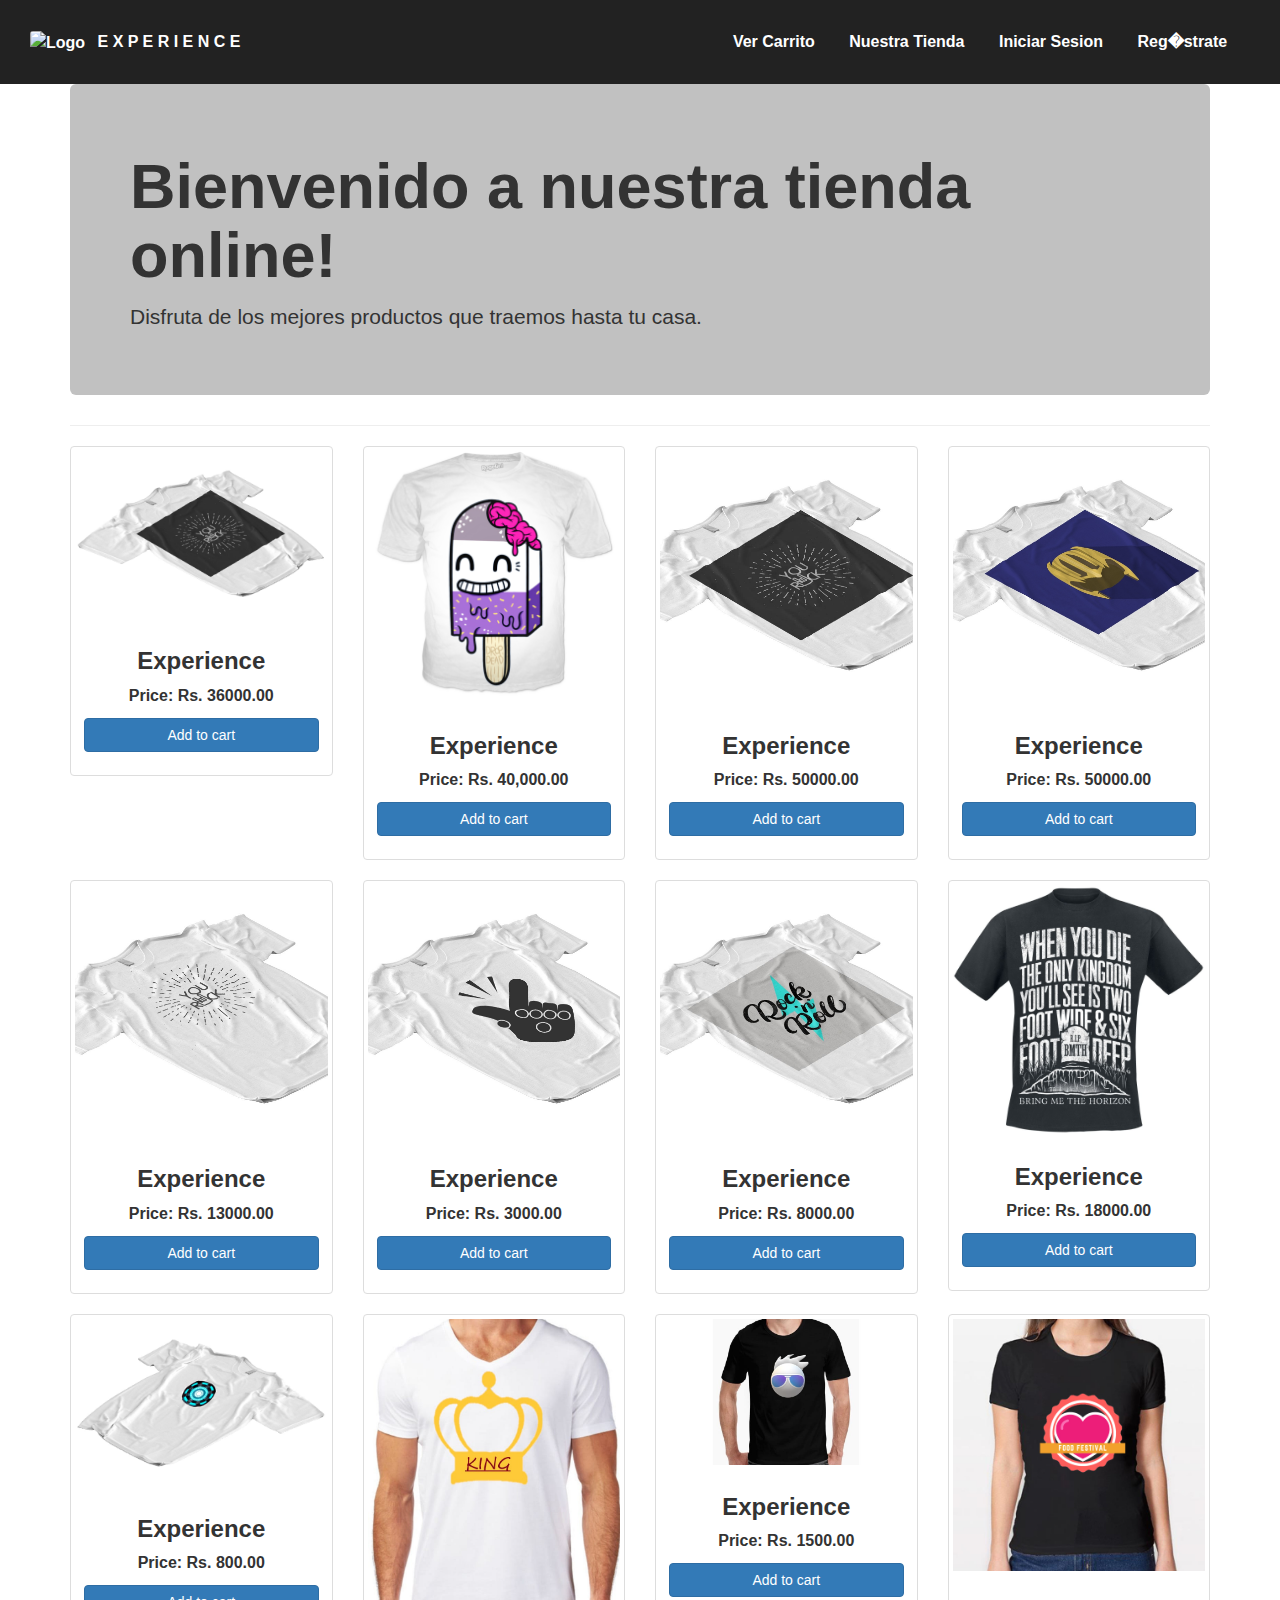
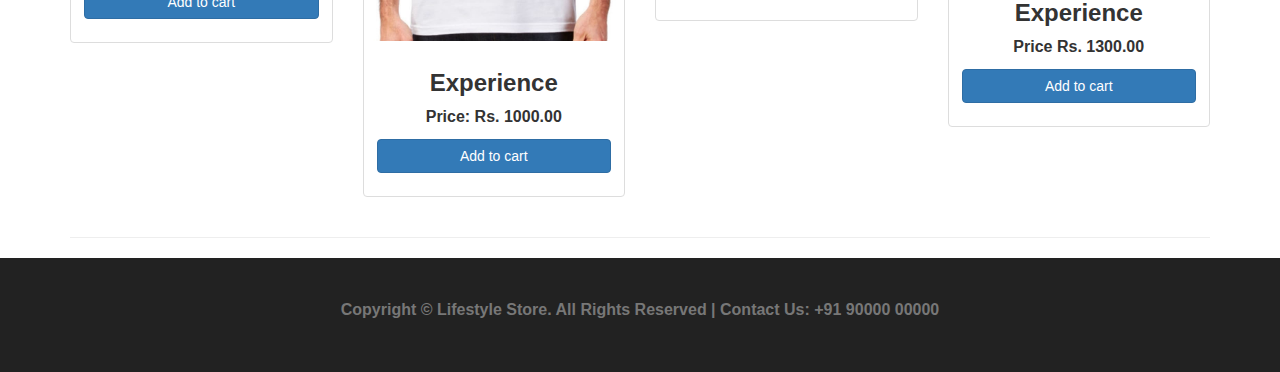
==== tienda.html @ fa9e7270 "Add files via upload" ====
<!DOCTYPE html>
<html lang="en">
    <head>
        <meta name="viewport" content="width=device-width, initial-scale=1">
        <title>Products | Life Style Store</title>
        <link href="css/bootstrap.css" rel="stylesheet">
        <link href="css/styler.css" rel="stylesheet">
<link href="css/style.css" rel="stylesheet">        
<script src="js/jquery.js"></script>
        <script src="js/bootstrap.min.js"></script>
    </head>
 <header>

        <!-- our main logo -->
        <a id="logo" href="Experience.html">
            <img src="img/avatar.jpeg" alt="Logo">
            <span>E X P E R I E N C E</span>
        </a>

        <!-- main navigation links -->
        <nav>
            <ul>
                <li><a href="carrito.html">Ver Carrito</a></li>
                <li><a href="tienda.html">Nuestra Tienda</a></li>
                <li><a href="sesion">Iniciar Sesion</a></li>
                <li><a href="registrar">Reg�strate</a></li>
            </ul>
        </nav>

    </header>

    <body>
        

        <div class="container" id="content">

            <!-- Jumbotron Header -->
            <div class="jumbotron home-spacer" id="products-jumbotron">
                <h1>Bienvenido a nuestra tienda online!</h1>
                <p>Disfruta de los mejores productos que traemos hasta tu casa.</p>

            </div>
            <hr>

            <div class="row text-center" id="cameras">
                <div class="col-md-3 col-sm-6 home-feature">
                    <div class="thumbnail">
                        <img src="img/12.jpg" alt="">
                        <div class="caption">
                            <h3> Experience </h3>
                            <p>Price: Rs. 36000.00 </p>
                            <p><a href="login.html" role="button" class="btn btn-primary btn-block">Add to cart</a></p>
                        </div>
                    </div>
                </div>

                <div class="col-md-3 col-sm-6 home-feature">
                    <div class="thumbnail">
                        <img src="img/1.jpg" alt="">
                        <div class="caption">
                            <h3>Experience </h3>
                            <p>Price: Rs. 40,000.00 </p>
                            <p><a href="login.html" role="button" class="btn btn-primary btn-block">Add to cart</a></p>
                        </div>
                    </div>
                </div>

                <div class="col-md-3 col-sm-6 home-feature">
                    <div class="thumbnail">
                        <img src="img/2.jpg" alt="">
                        <div class="caption">
                            <h3>Experience </h3>
                            <p>Price: Rs. 50000.00</p>
                            <p><a href="login.html" role="button" class="btn btn-primary btn-block">Add to cart</a></p>
                        </div>
                    </div>
                </div>

                <div class="col-md-3 col-sm-6 home-feature">
                    <div class="thumbnail">
                        <img src="img/3.jpg" alt="">
                        <div class="caption">
                            <h3>Experience </h3>
                            <p>Price: Rs. 50000.00</p>
                            <p><a href="login.html" role="button" class="btn btn-primary btn-block">Add to cart</a></p>
                        </div>
                    </div>
                </div>
            </div>

            <div class="row text-center" id="watches">
                <div class="col-md-3 col-sm-6 home-feature">
                    <div class="thumbnail">
                        <img src="img/4.jpg" alt="">
                        <div class="caption">
                            <h3>Experience  </h3>
                            <p>Price: Rs. 13000.00 </p>
                            <p><a href="login.html" role="button" class="btn btn-primary btn-block">Add to cart</a></p>
                        </div>
                    </div>
                </div>

                <div class="col-md-3 col-sm-6 home-feature">
                    <div class="thumbnail">
                        <img src="img/5.jpg" alt="">
                        <div class="caption">
                            <h3>Experience </h3>
                            <p>Price: Rs. 3000.00 </p>
                            <p><a href="login.html" role="button" class="btn btn-primary btn-block">Add to cart</a></p>
                        </div>
                    </div>
                </div>

                <div class="col-md-3 col-sm-6 home-feature">
                    <div class="thumbnail">
                        <img src="img/6.jpg" alt="">
                        <div class="caption">
                            <h3>Experience </h3>
                            <p>Price: Rs. 8000.00 </p>
                            <p><a href="login.html" role="button" class="btn btn-primary btn-block">Add to cart</a></p>
                        </div>
                    </div>
                </div>

                <div class="col-md-3 col-sm-6 home-feature">
                    <div class="thumbnail">
                        <img src="img/7.jpg" alt="">
                        <div class="caption">
                            <h3>Experience </h3>
                            <p>Price: Rs. 18000.00 </p>
                            <p><a href="login.html" role="button" class="btn btn-primary btn-block">Add to cart</a></p>
                        </div>
                    </div>
                </div>
            </div>

            <div class="row text-center" id="shirts">
                <div class="col-md-3 col-sm-6 home-feature">
                    <div class="thumbnail">
                        <img src="img/8.jpg" alt="">
                        <div class="caption">
                            <h3>Experience  </h3>
                            <p>Price: Rs. 800.00 </p>
                            <p><a href="login.html" role="button" class="btn btn-primary btn-block">Add to cart</a></p>
                        </div>
                    </div>
                </div>

                <div class="col-md-3 col-sm-6 home-feature">
                    <div class="thumbnail">
                        <img src="img/9.jpg" alt="">
                        <div class="caption">
                            <h3>Experience </h3>
                            <p>Price: Rs. 1000.00</p>
                            <p><a href="login.html" role="button" class="btn btn-primary btn-block">Add to cart</a></p>
                        </div>
                    </div>
                </div>

                <div class="col-md-3 col-sm-6 home-feature">
                    <div class="thumbnail">
                        <img src="img/10.jpg" alt="">
                        <div class="caption">
                            <h3>Experience </h3>
                            <p>Price: Rs. 1500.00</p>
                            <p><a href="login.html" role="button" class="btn btn-primary btn-block">Add to cart</a></p>
                        </div>
                    </div>
                </div>

                <div class="col-md-3 col-sm-6 home-feature">
                    <div class="thumbnail">
                        <img src="img/11.jpg" alt="">
                        <div class="caption">
                            <h3>Experience </h3>
                            <p>Price Rs. 1300.00</p>
                            <p><a href="login.html" role="button" class="btn btn-primary btn-block">Add to cart</a></p>
                        </div>
                    </div>
                </div>
            </div>
            <hr>
        </div>
        <footer>
            <div class="container">
                <center>
                    <p>Copyright &copy; Lifestyle Store. All Rights Reserved  |  Contact Us: +91 90000 00000</p>	
                </center>
            </div>
        </footer>
    </body>
</html>
---- css/styler.css ----
body,
html {
    width: 100%;
    height: 100%;
}

body{
    padding-top:100px;
}

body,
h1,
h2,
h3,
h4,
h5,
h6 {
    font-family: "Lato","Helvetica Neue",Helvetica,Arial,sans-serif;
    font-weight: 700;
}

#content{
    min-height: 600px;
}

#banner_image {
    padding-bottom: 50px;
    text-align: center;
    color: #f8f8f8;
    background: url(../img/intro-bg_1.jpg) no-repeat center center;
    background-size: cover;
}

#banner_content {
    position: relative;
    padding-top: 6%;
    padding-bottom: 6%;
    margin-top: 12%;
    margin-bottom: 12%;
    background-color: rgba(0, 0, 0, 0.7);
    max-width: 660px;
}

#item_list {
    padding-top: 50px;
}

/*This code ensures that when we navigate to a particular section of a page, the section does not get lost behind the header*/
#cameras:before, #watches:before, #shirts:before{
    display: block; 
    content: " "; 
    margin-top: -85px; 
    height: 85px; 
    visibility: hidden;
}


#login-panel .panel-footer{
    font-weight:normal;
}

footer {
    padding: 10px 0;
    background-color: #101010;
    color:#9d9d9d;
    bottom: 0;
    width: 100%;
}

.red{
    color:red;
}

#settings-container{
    margin-bottom:10px;
}

.navbar-brand{
    font-size:20px;
}

@media(max-width:768px) {
    #banner_content {
        padding-bottom: 15%;
    }
    footer{
        text-align:left;
    }
}

.remove_item_link{
    color:#0000ff;
}
---- css/style.css ----
/* resetting browser stuff */
*   
  {
  box-sizing: border-box;
}

html,
body   {
  margin: 0;
  padding: 0;
  line-height: 1.5;
  font-size: 16px;
}


/* styling our overall page */
body     
{
  background: #FFF;
 
 font-family: Arial, Helvetica, sans-serif;
}


/* styling our header */
header   {
  background: #222;
  color: #FFF;
 
 padding: 20px 30px;
}

/* logo */
#logo      
   {
  display: inline-block;
  color: #FFF;
 
 text-decoration: none;
  width: 49%;
}
#logo img 
   {
  width: 50px;
  border-radius: 3px;
  margin-right: 8px;

  vertical-align: middle;
}
#logo span 
  {
  display: inline-block;
}

/* main navigation 
*/
nav  
   {
  width: 50%;
  display: inline-block;
  text-align: right;
}
nav ul  
 {
  list-style: none;
  margin: 0;
}
nav ul li
 {
  display: inline-block;
}
nav ul li a  
  {
  color: #FFF;
  text-decoration: none;
 
 display: block;
  padding: 10px 15px;
 
 border-radius: 3px;
 
 transition: 0.3s ease all;

}
nav ul li a:hover 
  {
  background: #444;
}


/* styling our footer */
footer 
  {
  background: #222;
  
color: #777;
  padding: 40px;
 
 text-align: center;
}
footer img  
{
  display: block;
  border-radius: 5px;
  width: 80px;
  
margin: 0 auto 10px;
}

/* styling our main content
 */
.hero         
  {
  min-height: 800px;
  text-align: center;
 
 background-image: url('../img/sky.jpg');
 
 background-size: cover;
}
.hero-content   
{
  color: #FFF;
  padding-top: 130px;
}
.hero-content h1  
 {
  font-size: 100px;
  margin: 0;
}
.hero-content p 
   {
  font-size: 50px;
}
.hero-content a    
{
  display: inline-block;
  color: #FFF;
  border: 3px solid #FFF;

  border-radius: 3px;
  padding: 15px 30px;
  margin-right: 20px;
 
 text-decoration: none;
  font-size: 28px;
}


#item_list {
    padding-top: 50px;
}



/* basic site sections */
.site-section  
 {
  padding-bottom: 50px;
  padding-top: 50px;
}
.site-section-secondary  
 {
  background: #EFEFEF;
}
.site-section-inside   {
  width: 80%;
  max-width: 1200px;
  margin: 0 auto;
}
.section-header {
  text-align: center;
  margin-bottom: 30px;
}
.section-header h2  {
  font-size: 30px;
  letter-spacing: 2px;
  text-transform: uppercase;
  font-weight: 300;
  color: #777;
}

/* feature boxes */
.feature-box   {
  display: inline-block;
  width: 33%;
  padding: 20px 30px;
}
.feature-box img  {
  margin-bottom: 12px;
  width: 80px;
}
.feature-box h5   {
  font-size: 20px;
  color: #999;
  text-transform: uppercase;
  font-weight: 300;
  letter-spacing: 2px;
  margin: 0;
}

/* testimonial boxes */
.testimonial-box   {
  display: inline-block;
  width: 33%;
  padding: 20px 30px;
}
.testimonial-content   {
  background: #FFF;
  padding: 15px;
  border-radius: 4px;
  margin-bottom: 15px;
}
.testimonial-author           {

}
.testimonial-author img {
  float: left;
  width: 80px;
  border-radius: 50%;
  margin-right: 15px;
  vertical-align: middle;
}
.testimonial-author h5   {
  font-size: 18px;
  margin: 0;
  padding-top:15px;
}
.testimonial-author span {
  font-size: 14px;
}
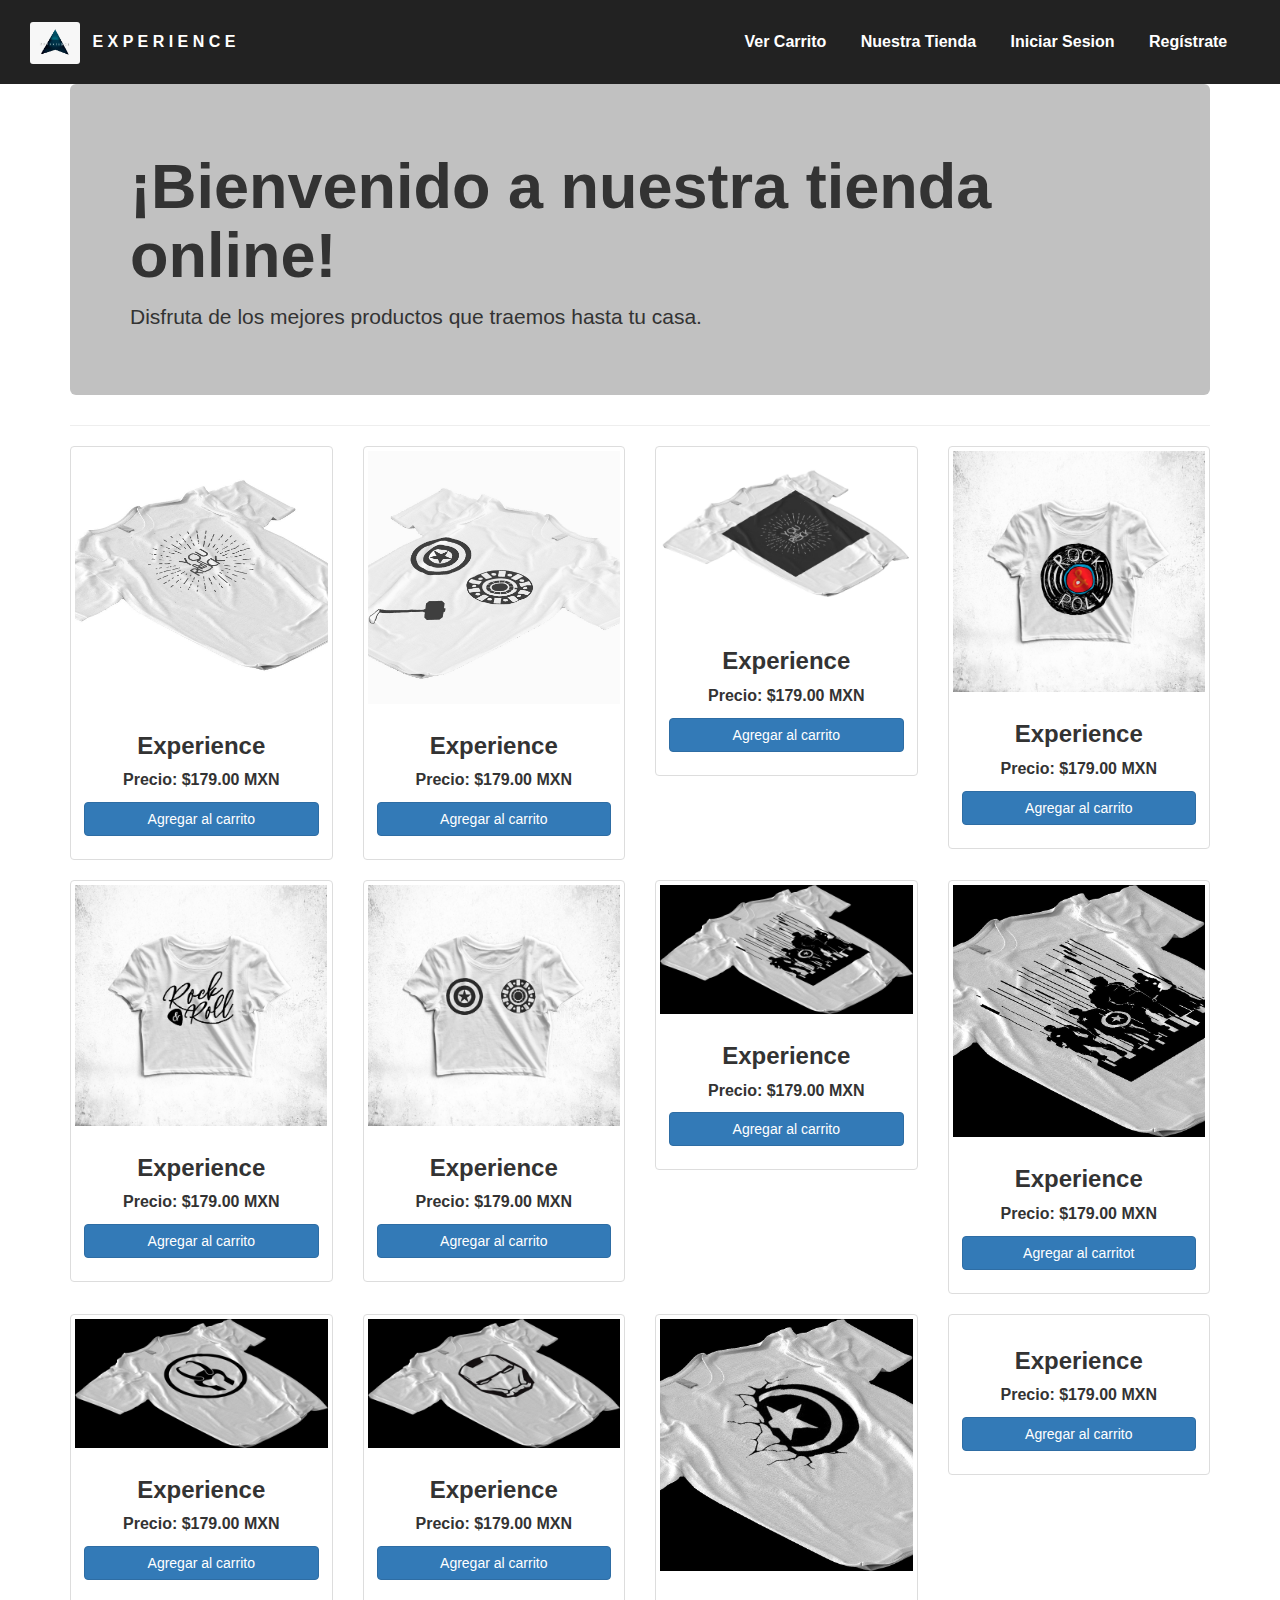
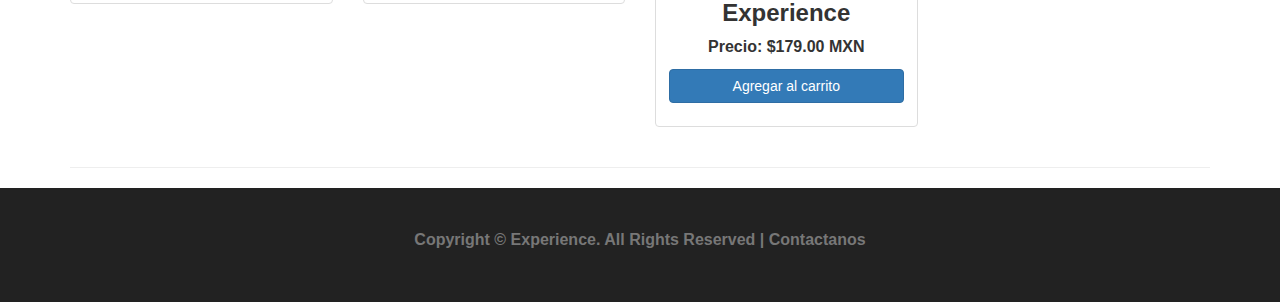
==== commit 2788f3f2: "Update tienda.html" ====
--- a/tienda.html
+++ b/tienda.html
@@ -12,8 +12,8 @@
  <header>
 
         <!-- our main logo -->
-        <a id="logo" href="Experience.html">
-            <img src="img/avatar.jpeg" alt="Logo">
+        <a id="logo" href="index.html">
+            <img src="img/logo.jpg" alt="Logo">
             <span>E X P E R I E N C E</span>
         </a>
 
@@ -23,7 +23,7 @@
                 <li><a href="carrito.html">Ver Carrito</a></li>
                 <li><a href="tienda.html">Nuestra Tienda</a></li>
                 <li><a href="sesion">Iniciar Sesion</a></li>
-                <li><a href="registrar">Reg�strate</a></li>
+                <li><a href="registrar">Regístrate</a></li>
             </ul>
         </nav>
 
@@ -36,7 +36,7 @@
 
             <!-- Jumbotron Header -->
             <div class="jumbotron home-spacer" id="products-jumbotron">
-                <h1>Bienvenido a nuestra tienda online!</h1>
+                <h1>¡Bienvenido a nuestra tienda online!</h1>
                 <p>Disfruta de los mejores productos que traemos hasta tu casa.</p>
 
             </div>
@@ -45,11 +45,125 @@
             <div class="row text-center" id="cameras">
                 <div class="col-md-3 col-sm-6 home-feature">
                     <div class="thumbnail">
-                        <img src="img/12.jpg" alt="">
+                        <img src="img/01.jpg" alt="">
                         <div class="caption">
                             <h3> Experience </h3>
-                            <p>Price: Rs. 36000.00 </p>
-                            <p><a href="login.html" role="button" class="btn btn-primary btn-block">Add to cart</a></p>
+                            <p>Precio: $179.00 MXN </p>
+                            <p><a href="login.html" role="button" class="btn btn-primary btn-block">Agregar al carrito</a></p>
+                        </div>
+                    </div>
+                </div>
+
+                <div class="col-md-3 col-sm-6 home-feature">
+                    <div class="thumbnail">
+                        <img src="img/02.jpg" alt="">
+                        <div class="caption">
+                            <h3>Experience </h3>
+                            <p>Precio: $179.00 MXN </p>
+                            <p><a href="login.html" role="button" class="btn btn-primary btn-block">Agregar al carrito</a></p>
+                        </div>
+                    </div>
+                </div>
+
+                <div class="col-md-3 col-sm-6 home-feature">
+                    <div class="thumbnail">
+                        <img src="img/03.jpg" alt="">
+                        <div class="caption">
+                            <h3>Experience </h3>
+                            <p>Precio: $179.00 MXN</p>
+                            <p><a href="login.html" role="button" class="btn btn-primary btn-block">Agregar al carrito</a></p>
+                        </div>
+                    </div>
+                </div>
+
+                <div class="col-md-3 col-sm-6 home-feature">
+                    <div class="thumbnail">
+                        <img src="img/04.jpg" alt="">
+                        <div class="caption">
+                            <h3>Experience </h3>
+                            <p>Precio: $179.00 MXN</p>
+                            <p><a href="login.html" role="button" class="btn btn-primary btn-block">Agregar al carrito</a></p>
+                        </div>
+                    </div>
+                </div>
+            </div>
+
+            <div class="row text-center" id="watches">
+                <div class="col-md-3 col-sm-6 home-feature">
+                    <div class="thumbnail">
+                        <img src="img/05.jpg" alt="">
+                        <div class="caption">
+                            <h3>Experience  </h3>
+                            <p>Precio: $179.00 MXN</p>
+                            <p><a href="login.html" role="button" class="btn btn-primary btn-block">Agregar al carrito</a></p>
+                        </div>
+                    </div>
+                </div>
+
+                <div class="col-md-3 col-sm-6 home-feature">
+                    <div class="thumbnail">
+                        <img src="img/06.jpg" alt="">
+                        <div class="caption">
+                            <h3>Experience </h3>
+                            <p>Precio: $179.00 MXN</p>
+                            <p><a href="login.html" role="button" class="btn btn-primary btn-block">Agregar al carrito</a></p>
+                        </div>
+                    </div>
+                </div>
+
+                <div class="col-md-3 col-sm-6 home-feature">
+                    <div class="thumbnail">
+                        <img src="img/07.jpg" alt="">
+                        <div class="caption">
+                            <h3>Experience </h3>
+                            <p>Precio: $179.00 MXN </p>
+                            <p><a href="login.html" role="button" class="btn btn-primary btn-block">Agregar al carrito</a></p>
+                        </div>
+                    </div>
+                </div>
+
+                <div class="col-md-3 col-sm-6 home-feature">
+                    <div class="thumbnail">
+                        <img src="img/08.jpg" alt="">
+                        <div class="caption">
+                            <h3>Experience </h3>
+                            <p>Precio: $179.00 MXN </p>
+                            <p><a href="login.html" role="button" class="btn btn-primary btn-block">Agregar al carritot</a></p>
+                        </div>
+                    </div>
+                </div>
+            </div>
+
+            <div class="row text-center" id="shirts">
+                <div class="col-md-3 col-sm-6 home-feature">
+                    <div class="thumbnail">
+                        <img src="img/09.jpg" alt="">
+                        <div class="caption">
+                            <h3>Experience  </h3>
+                            <p>Precio: $179.00 MXN </p>
+                            <p><a href="login.html" role="button" class="btn btn-primary btn-block">Agregar al carrito</a></p>
+                        </div>
+                    </div>
+                </div>
+
+                <div class="col-md-3 col-sm-6 home-feature">
+                    <div class="thumbnail">
+                        <img src="img/10.jpg" alt="">
+                        <div class="caption">
+                            <h3>Experience </h3>
+                            <p>Precio: $179.00 MXN</p>
+                            <p><a href="login.html" role="button" class="btn btn-primary btn-block">Agregar al carrito</a></p>
+                        </div>
+                    </div>
+                </div>
+
+                <div class="col-md-3 col-sm-6 home-feature">
+                    <div class="thumbnail">
+                        <img src="img/11.jpg" alt="">
+                        <div class="caption">
+                            <h3>Experience </h3>
+                            <p>Precio: $179.00 MXN</p>
+                            <p><a href="login.html" role="button" class="btn btn-primary btn-block">Agregar al carrito</a></p>
                         </div>
                     </div>
                 </div>
@@ -59,122 +173,8 @@
                         <img src="img/1.jpg" alt="">
                         <div class="caption">
                             <h3>Experience </h3>
-                            <p>Price: Rs. 40,000.00 </p>
-                            <p><a href="login.html" role="button" class="btn btn-primary btn-block">Add to cart</a></p>
-                        </div>
-                    </div>
-                </div>
-
-                <div class="col-md-3 col-sm-6 home-feature">
-                    <div class="thumbnail">
-                        <img src="img/2.jpg" alt="">
-                        <div class="caption">
-                            <h3>Experience </h3>
-                            <p>Price: Rs. 50000.00</p>
-                            <p><a href="login.html" role="button" class="btn btn-primary btn-block">Add to cart</a></p>
-                        </div>
-                    </div>
-                </div>
-
-                <div class="col-md-3 col-sm-6 home-feature">
-                    <div class="thumbnail">
-                        <img src="img/3.jpg" alt="">
-                        <div class="caption">
-                            <h3>Experience </h3>
-                            <p>Price: Rs. 50000.00</p>
-                            <p><a href="login.html" role="button" class="btn btn-primary btn-block">Add to cart</a></p>
-                        </div>
-                    </div>
-                </div>
-            </div>
-
-            <div class="row text-center" id="watches">
-                <div class="col-md-3 col-sm-6 home-feature">
-                    <div class="thumbnail">
-                        <img src="img/4.jpg" alt="">
-                        <div class="caption">
-                            <h3>Experience  </h3>
-                            <p>Price: Rs. 13000.00 </p>
-                            <p><a href="login.html" role="button" class="btn btn-primary btn-block">Add to cart</a></p>
-                        </div>
-                    </div>
-                </div>
-
-                <div class="col-md-3 col-sm-6 home-feature">
-                    <div class="thumbnail">
-                        <img src="img/5.jpg" alt="">
-                        <div class="caption">
-                            <h3>Experience </h3>
-                            <p>Price: Rs. 3000.00 </p>
-                            <p><a href="login.html" role="button" class="btn btn-primary btn-block">Add to cart</a></p>
-                        </div>
-                    </div>
-                </div>
-
-                <div class="col-md-3 col-sm-6 home-feature">
-                    <div class="thumbnail">
-                        <img src="img/6.jpg" alt="">
-                        <div class="caption">
-                            <h3>Experience </h3>
-                            <p>Price: Rs. 8000.00 </p>
-                            <p><a href="login.html" role="button" class="btn btn-primary btn-block">Add to cart</a></p>
-                        </div>
-                    </div>
-                </div>
-
-                <div class="col-md-3 col-sm-6 home-feature">
-                    <div class="thumbnail">
-                        <img src="img/7.jpg" alt="">
-                        <div class="caption">
-                            <h3>Experience </h3>
-                            <p>Price: Rs. 18000.00 </p>
-                            <p><a href="login.html" role="button" class="btn btn-primary btn-block">Add to cart</a></p>
-                        </div>
-                    </div>
-                </div>
-            </div>
-
-            <div class="row text-center" id="shirts">
-                <div class="col-md-3 col-sm-6 home-feature">
-                    <div class="thumbnail">
-                        <img src="img/8.jpg" alt="">
-                        <div class="caption">
-                            <h3>Experience  </h3>
-                            <p>Price: Rs. 800.00 </p>
-                            <p><a href="login.html" role="button" class="btn btn-primary btn-block">Add to cart</a></p>
-                        </div>
-                    </div>
-                </div>
-
-                <div class="col-md-3 col-sm-6 home-feature">
-                    <div class="thumbnail">
-                        <img src="img/9.jpg" alt="">
-                        <div class="caption">
-                            <h3>Experience </h3>
-                            <p>Price: Rs. 1000.00</p>
-                            <p><a href="login.html" role="button" class="btn btn-primary btn-block">Add to cart</a></p>
-                        </div>
-                    </div>
-                </div>
-
-                <div class="col-md-3 col-sm-6 home-feature">
-                    <div class="thumbnail">
-                        <img src="img/10.jpg" alt="">
-                        <div class="caption">
-                            <h3>Experience </h3>
-                            <p>Price: Rs. 1500.00</p>
-                            <p><a href="login.html" role="button" class="btn btn-primary btn-block">Add to cart</a></p>
-                        </div>
-                    </div>
-                </div>
-
-                <div class="col-md-3 col-sm-6 home-feature">
-                    <div class="thumbnail">
-                        <img src="img/11.jpg" alt="">
-                        <div class="caption">
-                            <h3>Experience </h3>
-                            <p>Price Rs. 1300.00</p>
-                            <p><a href="login.html" role="button" class="btn btn-primary btn-block">Add to cart</a></p>
+                            <p>Precio: $179.00 MXN</p>
+                            <p><a href="login.html" role="button" class="btn btn-primary btn-block">Agregar al carrito</a></p>
                         </div>
                     </div>
                 </div>
@@ -184,9 +184,9 @@
         <footer>
             <div class="container">
                 <center>
-                    <p>Copyright &copy; Lifestyle Store. All Rights Reserved  |  Contact Us: +91 90000 00000</p>	
+                    <p>Copyright &copy; Experience. All Rights Reserved  |  Contactanos</p>	
                 </center>
             </div>
         </footer>
     </body>
-</html>+</html>
--- a/css/style.css
+++ b/css/style.css
@@ -1,231 +1,239 @@
-/* resetting browser stuff */
+/* resetting browser stuff */
 *   
-  {
-  box-sizing: border-box;
-}
-
-html,
-body   {
-  margin: 0;
-  padding: 0;
-  line-height: 1.5;
-  font-size: 16px;
-}
-
-
-/* styling our overall page */
+  {
+  box-sizing: border-box;
+}
+
+html,
+body   {
+  margin: 0;
+  padding: 0;
+  line-height: 1.5;
+  font-size: 16px;
+}
+
+
+/* styling our overall page */
 body     
-{
-  background: #FFF;
- 
- font-family: Arial, Helvetica, sans-serif;
-}
-
-
-/* styling our header */
-header   {
-  background: #222;
-  color: #FFF;
- 
- padding: 20px 30px;
-}
-
-/* logo */
+{
+  background: #FFF;
+ 
+ font-family: Arial, Helvetica, sans-serif;
+}
+
+
+/* styling our header */
+header   {
+  background: #222;
+  color: #FFF;
+ 
+ padding: 20px 30px;
+}
+
+/* logo */
 #logo      
-   {
-  display: inline-block;
-  color: #FFF;
- 
- text-decoration: none;
-  width: 49%;
-}
+   {
+  display: inline-block;
+  color: #FFF;
+ 
+ text-decoration: none;
+  width: 49%;
+}
 #logo img 
-   {
-  width: 50px;
-  border-radius: 3px;
+   {
+  width: 50px;
+  border-radius: 3px;
   margin-right: 8px;
-
-  vertical-align: middle;
-}
+
+  vertical-align: middle;
+}
 #logo span 
-  {
-  display: inline-block;
-}
-
+  {
+  display: inline-block;
+}
+
 /* main navigation 
-*/
+*/
 nav  
-   {
-  width: 50%;
-  display: inline-block;
-  text-align: right;
-}
+   {
+  width: 50%;
+  display: inline-block;
+  text-align: right;
+}
 nav ul  
- {
-  list-style: none;
-  margin: 0;
-}
+ {
+  list-style: none;
+  margin: 0;
+}
 nav ul li
- {
-  display: inline-block;
-}
+ {
+  display: inline-block;
+}
 nav ul li a  
-  {
-  color: #FFF;
-  text-decoration: none;
- 
- display: block;
-  padding: 10px 15px;
- 
- border-radius: 3px;
+  {
+  color: #FFF;
+  text-decoration: none;
+ 
+ display: block;
+  padding: 10px 15px;
+ 
+ border-radius: 3px;
  
  transition: 0.3s ease all;
-
-}
+
+}
 nav ul li a:hover 
-  {
-  background: #444;
-}
-
-
-/* styling our footer */
+  {
+    background: #444;}
+
+    
+   nav input[type=text] {
+  float: right;
+  padding: 6px;
+  border: none;
+  margin-top: 8px;
+  margin-right: 16px;
+     font-size: 17px;}
+
+
+/* styling our footer */
 footer 
-  {
-  background: #222;
+  {
+  background: #222;
   
-color: #777;
-  padding: 40px;
- 
- text-align: center;
-}
+color: #777;
+  padding: 40px;
+ 
+ text-align: center;
+}
 footer img  
-{
-  display: block;
-  border-radius: 5px;
-  width: 80px;
+{
+  display: block;
+  border-radius: 5px;
+  width: 80px;
   
-margin: 0 auto 10px;
-}
-
+margin: 0 auto 10px;
+}
+
 /* styling our main content
- */
+ */
 .hero         
-  {
-  min-height: 800px;
-  text-align: center;
- 
- background-image: url('../img/sky.jpg');
- 
- background-size: cover;
-}
+  {
+  min-height: 800px;
+  text-align: center;
+ 
+ background-image: url('../img/hd.gif');
+ 
+ background-size: cover;
+}
 .hero-content   
-{
-  color: #FFF;
-  padding-top: 130px;
-}
+{
+  color: #FFF;
+  padding-top: 130px;
+}
 .hero-content h1  
- {
-  font-size: 100px;
-  margin: 0;
-}
+ {
+  font-size: 100px;
+  margin: 0;
+}
 .hero-content p 
-   {
-  font-size: 50px;
-}
+   {
+  font-size: 50px;
+}
 .hero-content a    
-{
-  display: inline-block;
-  color: #FFF;
+{
+  display: inline-block;
+  color: #FFF;
   border: 3px solid #FFF;
-
-  border-radius: 3px;
-  padding: 15px 30px;
-  margin-right: 20px;
- 
- text-decoration: none;
-  font-size: 28px;
-}
-
+
+  border-radius: 3px;
+  padding: 15px 30px;
+  margin-right: 20px;
+ 
+ text-decoration: none;
+  font-size: 28px;
+}
+
 
 #item_list {
     padding-top: 50px;
 }
 
 
-
-/* basic site sections */
+
+/* basic site sections */
 .site-section  
- {
-  padding-bottom: 50px;
-  padding-top: 50px;
-}
+ {
+  padding-bottom: 50px;
+  padding-top: 50px;
+}
 .site-section-secondary  
- {
-  background: #EFEFEF;
-}
-.site-section-inside   {
-  width: 80%;
-  max-width: 1200px;
-  margin: 0 auto;
-}
-.section-header {
-  text-align: center;
-  margin-bottom: 30px;
-}
-.section-header h2  {
-  font-size: 30px;
-  letter-spacing: 2px;
-  text-transform: uppercase;
-  font-weight: 300;
-  color: #777;
-}
-
-/* feature boxes */
-.feature-box   {
-  display: inline-block;
-  width: 33%;
-  padding: 20px 30px;
-}
-.feature-box img  {
-  margin-bottom: 12px;
-  width: 80px;
-}
-.feature-box h5   {
-  font-size: 20px;
-  color: #999;
-  text-transform: uppercase;
-  font-weight: 300;
-  letter-spacing: 2px;
-  margin: 0;
-}
-
-/* testimonial boxes */
-.testimonial-box   {
-  display: inline-block;
-  width: 33%;
-  padding: 20px 30px;
-}
-.testimonial-content   {
-  background: #FFF;
-  padding: 15px;
-  border-radius: 4px;
-  margin-bottom: 15px;
-}
-.testimonial-author           {
-
-}
-.testimonial-author img {
-  float: left;
-  width: 80px;
-  border-radius: 50%;
-  margin-right: 15px;
-  vertical-align: middle;
-}
-.testimonial-author h5   {
-  font-size: 18px;
-  margin: 0;
-  padding-top:15px;
-}
-.testimonial-author span {
-  font-size: 14px;
-}
+ {
+  background: #EFEFEF;
+}
+.site-section-inside   {
+  width: 80%;
+  max-width: 1200px;
+  margin: 0 auto;
+}
+.section-header {
+  text-align: center;
+  margin-bottom: 30px;
+}
+.section-header h2  {
+  font-size: 30px;
+  letter-spacing: 2px;
+  text-transform: uppercase;
+  font-weight: 300;
+  color: #777;
+}
+
+/* feature boxes */
+.feature-box   {
+  display: inline-block;
+  width: 33%;
+  padding: 20px 30px;
+}
+.feature-box img  {
+  margin-bottom: 12px;
+  width: 80px;
+}
+.feature-box h5   {
+  font-size: 20px;
+  color: #999;
+  text-transform: uppercase;
+  font-weight: 300;
+  letter-spacing: 2px;
+  margin: 0;
+}
+
+/* testimonial boxes */
+.testimonial-box   {
+  display: inline-block;
+  width: 33%;
+  padding: 20px 30px;
+}
+.testimonial-content   {
+  background: #FFF;
+  padding: 15px;
+  border-radius: 4px;
+  margin-bottom: 15px;
+}
+.testimonial-author           {
+
+}
+.testimonial-author img {
+  float: left;
+  width: 80px;
+  border-radius: 50%;
+  margin-right: 15px;
+  vertical-align: middle;
+}
+.testimonial-author h5   {
+  font-size: 18px;
+  margin: 0;
+  padding-top:15px;
+}
+.testimonial-author span {
+  font-size: 14px;
+}
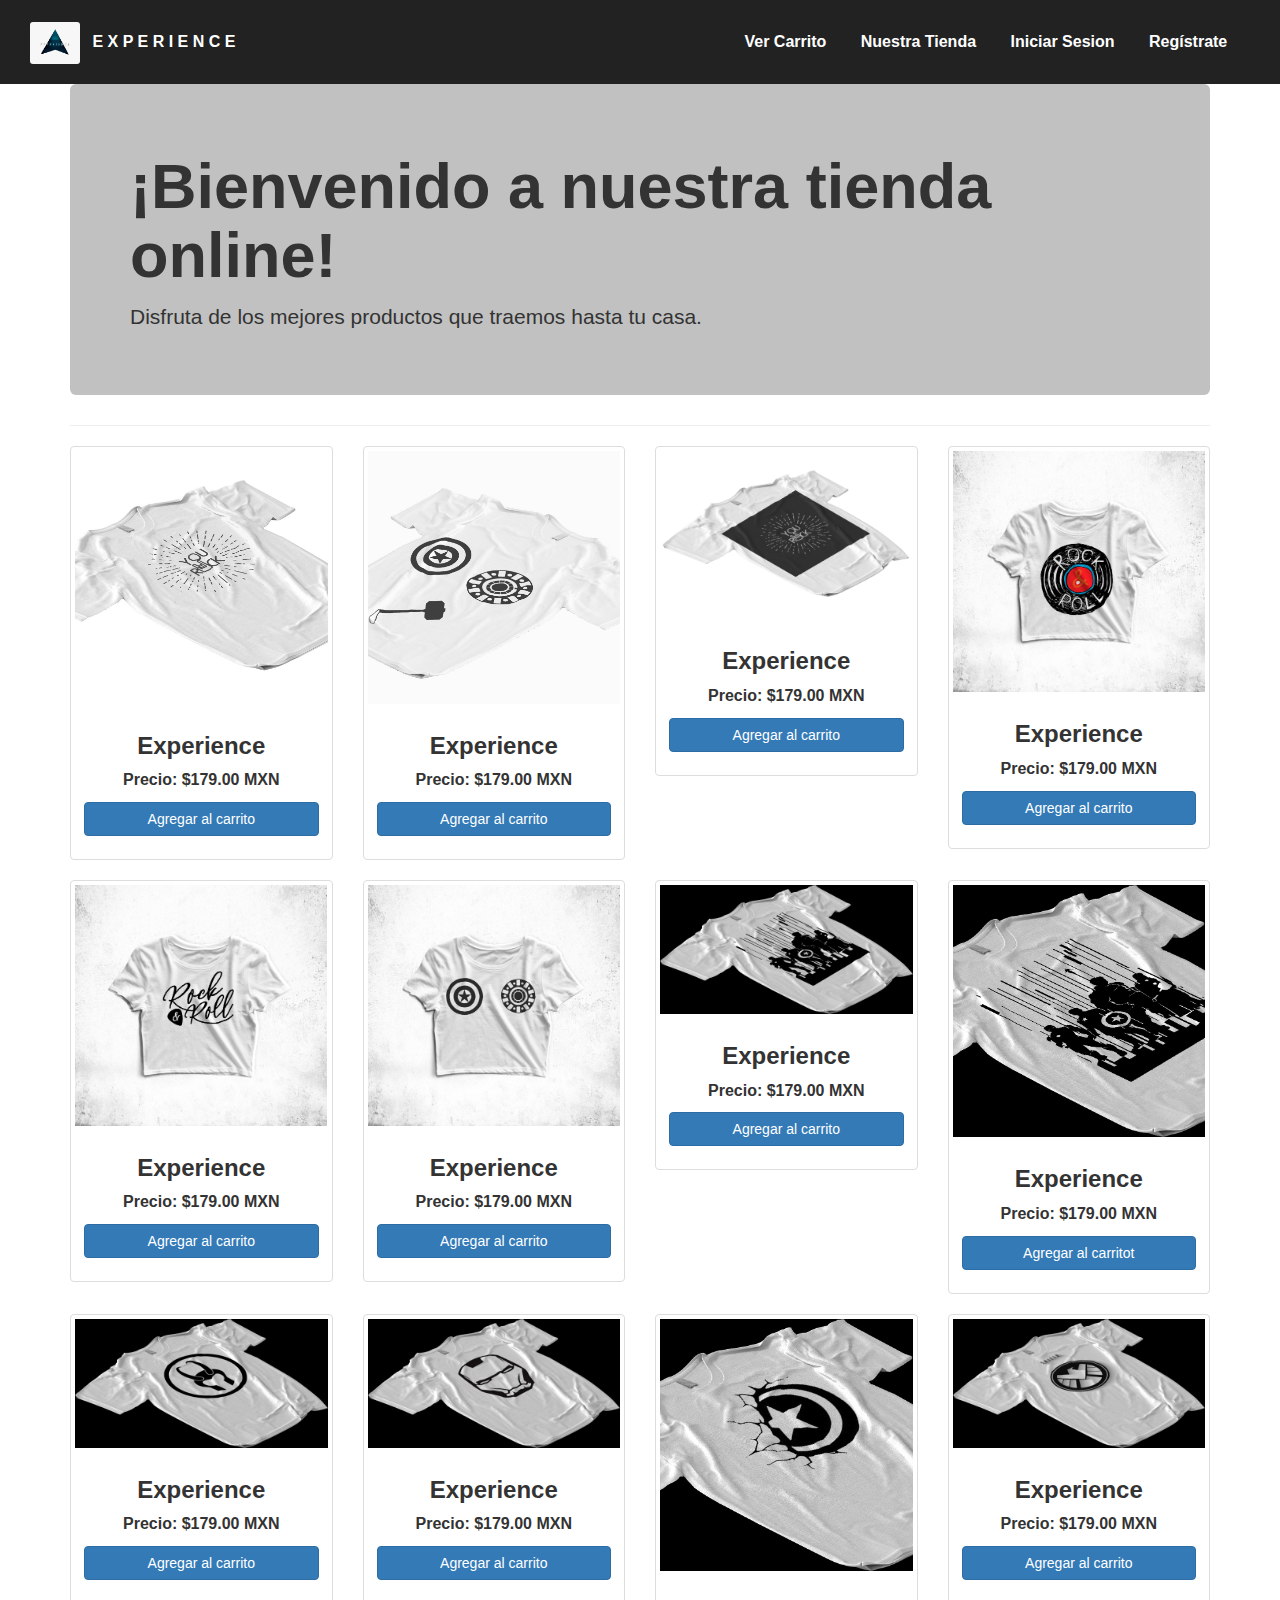
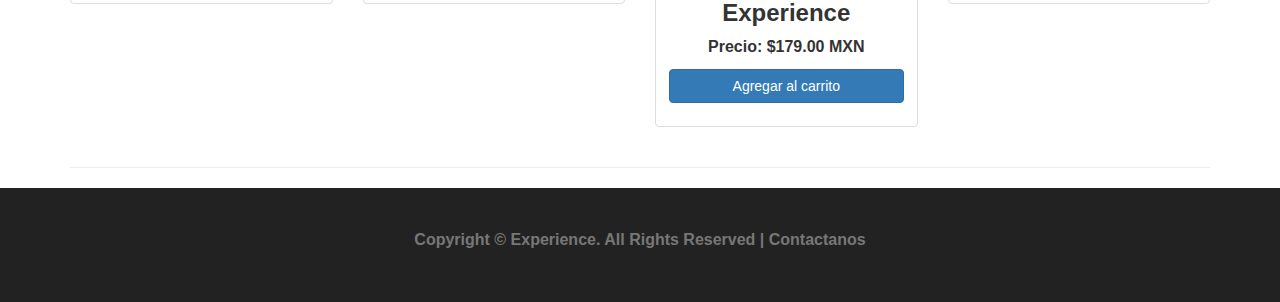
==== commit a4709091: "Update tienda.html" ====
--- a/tienda.html
+++ b/tienda.html
@@ -170,7 +170,7 @@
 
                 <div class="col-md-3 col-sm-6 home-feature">
                     <div class="thumbnail">
-                        <img src="img/1.jpg" alt="">
+                        <img src="img/12.jpg" alt="">
                         <div class="caption">
                             <h3>Experience </h3>
                             <p>Precio: $179.00 MXN</p>
